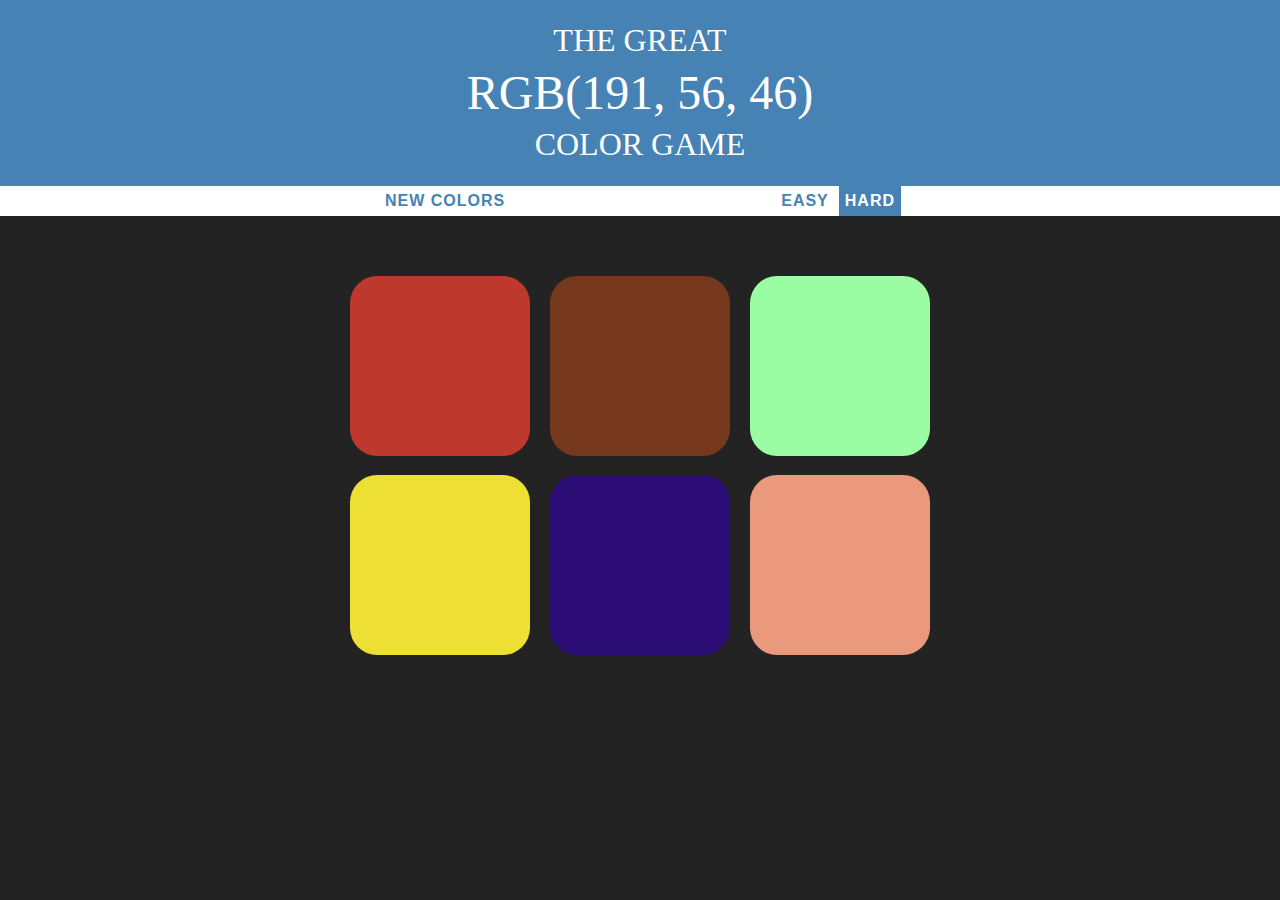
==== color-game/index.html @ c83fa2b1 "color game initial upload" ====
<!DOCTYPE html>
<html lang="en">

<head>
    <meta charset="UTF-8">
    <meta name="viewport" content="width=device-width, initial-scale=1.0">
    <meta http-equiv="X-UA-Compatible" content="ie=edge">
    <title>Color Game</title>
    <link rel="stylesheet" href="main.css">
</head>

<body>
    <h1>The Great <br> <span id="colorDisplay">RGB</span> <br> Color Game</h1>

    <div id="stripe">
        <button id="reset">New Colors</button>
        <span id="message"></span>
        <button id="easyBtn">Easy</button>
        <button id="hardBtn" class="selected">Hard</button>
    </div>
    <div id="container">
        <div class="square"></div>
        <div class="square"></div>
        <div class="square"></div>
        <div class="square"></div>
        <div class="square"></div>
        <div class="square"></div>
    </div>

    <script type="text/javascript" src="main.js"></script>
</body>

</html>
---- color-game/main.css ----
body {
    background-color: #232323;
    margin: 0;
    font-family: "Montserrat", "Avenir";
}

.square {
    width: 30%;
    background: purple;
    padding-bottom: 30%;
    float: left;
    margin: 1.66%;
    border-radius: 15%;
    transition: background 0.5s;
    -webkit-transition: background 0.5s;
    -moz-transition: background 0.5s;
}

#container {
    max-width: 600px;
    margin: 0 auto;
    margin: 50px auto;
}

h1 {
    color: white;
    text-align: center;
    background: steelblue;
    margin: 0;
    text-transform: uppercase;
    font-weight: normal;
    line-height: 1.3;
    padding: 20px 0;
}

#stripe {
    background: white;
    height: 30px;
    text-align: center;
    color: black;
}

.selected {
    color: white;
    background: steelblue;
}

#colorDisplay {
    font-size: 150%;
}

button {
    border: none;
    background: none;
    text-transform: uppercase;
    height: 100%;
    font-weight: 700;
    color: steelblue;
    letter-spacing: 1px;
    font-size: inherit;
    transition: all 0.3s;
    -webkit-transition: all 0.3s;
    -moz-transition: all 0.3s;
    outline: none;
}

button:hover {
    color: white;
    background: steelblue;
}

#message {
    display: inline-block;
    width: 20%;
}
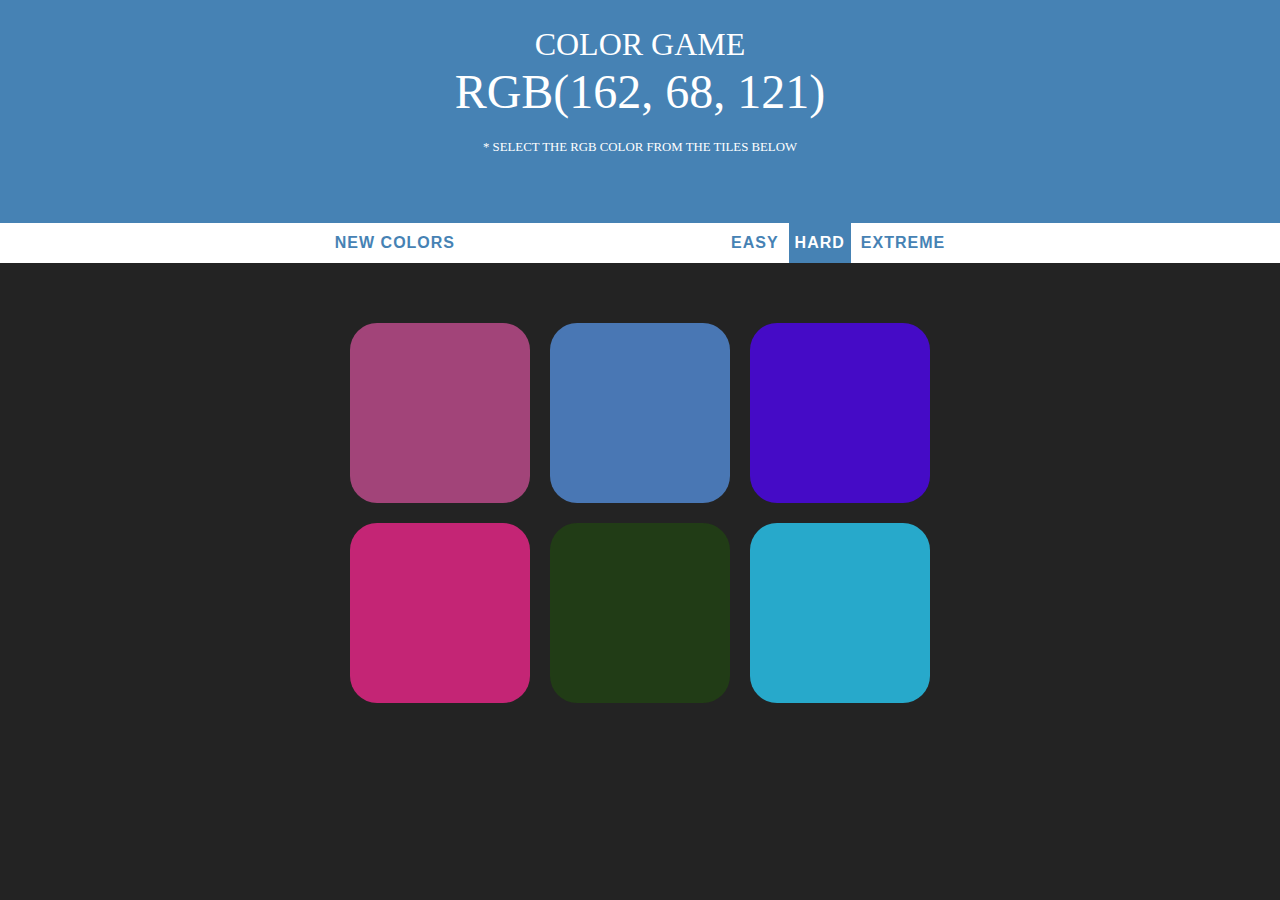
==== commit bf9b640b: "rgb color game upload" ====
--- a/color-game/index.html
+++ b/color-game/index.html
@@ -5,20 +5,25 @@
     <meta charset="UTF-8">
     <meta name="viewport" content="width=device-width, initial-scale=1.0">
     <meta http-equiv="X-UA-Compatible" content="ie=edge">
-    <title>Color Game</title>
+    <title>Red Green Blue Color Game</title>
     <link rel="stylesheet" href="main.css">
 </head>
 
 <body>
-    <h1>The Great <br> <span id="colorDisplay">RGB</span> <br> Color Game</h1>
+    <h1>Color Game<br> <span id="colorDisplay">RGB</span> <br> <span id="instruction">* Select the RGB color from the
+            tiles below</span> <br><span id="message">Test</span></h1>
 
     <div id="stripe">
         <button id="reset">New Colors</button>
-        <span id="message"></span>
-        <button id="easyBtn">Easy</button>
-        <button id="hardBtn" class="selected">Hard</button>
+        <span id="menu-gap"></span>
+        <button class="mode">Easy</button>
+        <button class="mode selected">Hard</button>
+        <button class="mode">Extreme</button>
     </div>
     <div id="container">
+        <div class="square"></div>
+        <div class="square"></div>
+        <div class="square"></div>
         <div class="square"></div>
         <div class="square"></div>
         <div class="square"></div>
--- a/color-game/main.css
+++ b/color-game/main.css
@@ -29,13 +29,13 @@
     margin: 0;
     text-transform: uppercase;
     font-weight: normal;
-    line-height: 1.3;
-    padding: 20px 0;
+    line-height: 1.2;
+    padding: 25px 0;
 }
 
 #stripe {
     background: white;
-    height: 30px;
+    height: 40px;
     text-align: center;
     color: black;
 }
@@ -71,5 +71,15 @@
 
 #message {
     display: inline-block;
+    text-transform: uppercase;
+    font-size: 100%;
+}
+
+#menu-gap {
+    display: inline-block;
     width: 20%;
+}
+
+#instruction {
+    font-size: 40%;
 }